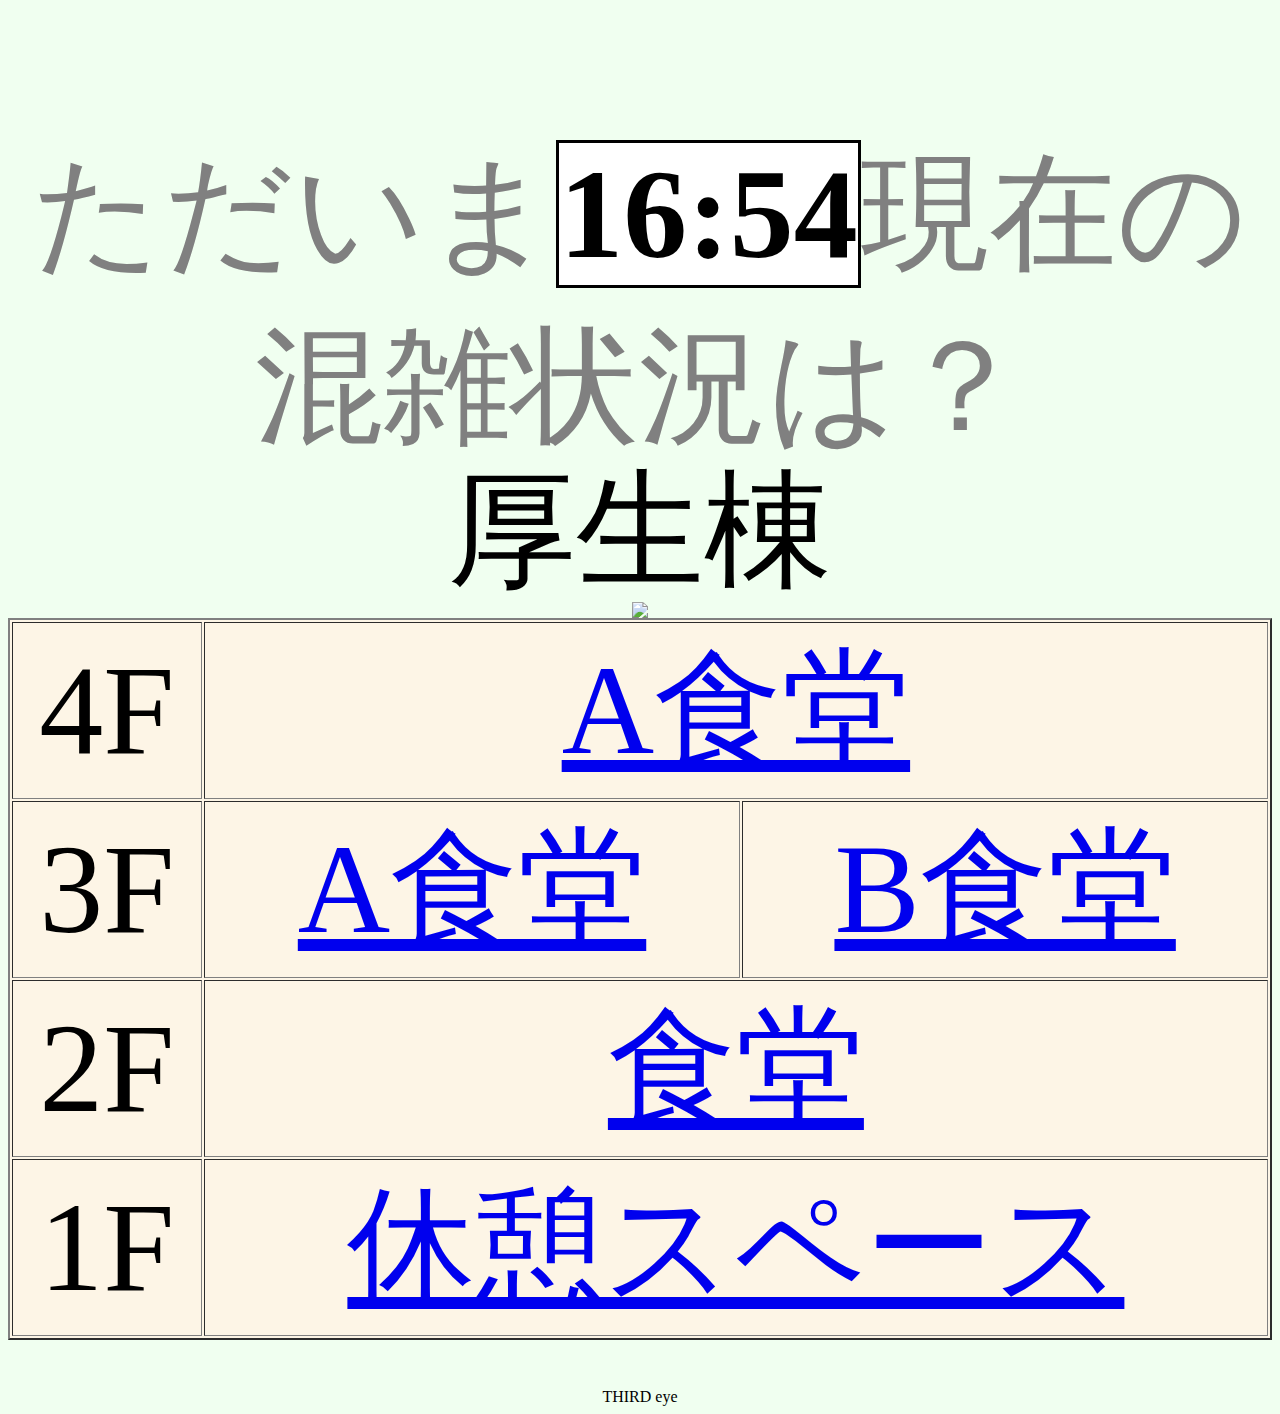
==== static/index.html @ dcf1b43f "add static/. those are created by hidaka" ====
﻿<!DOCTYPE html>
<html>
<head>
    <meta charset="UTF-8">
    <title>THIRD eye</title>
    <link rel="stylesheet" type="text/css" href="THIRD%20eye%20design.css">
    <meta name="viewport" content="width=device-width, initial-scale=1.0">
</head>
<body>
<div class="ThirdEyeUI">
    <p>
        ただいま<span id="RealtimeClockArea"></span>現在の混雑状況は？
    </p>
    <div class="kouseitou">
        <div class="yane">
            <img src="yane.png" alt="屋根の画像" title="赤い屋根">
            <p>厚生棟</p>
        </div>
        <table border="2">
            <tr>
                <td>4F</td>
                <td colspan="2">
                    <a href="./THIRD eye 4FA.html">
                        <div class="ThirdEyeUI">A食堂</div>
                    </a>
                </td>
            </tr>
            <tr>
                <td>3F</td>
                <td>
                    <a href="./THIRD eye 3FA.html">
                        <div class="ThirdEyeUI">A食堂</div>
                    </a>
                </td>
                <td>
                    <a href="./THIRD eye 3FB.html">
                        <div class="ThirdEyeUI">B食堂</div>
                    </a>
                </td>
            </tr>
            <tr>
                <td>2F</td>
                <td colspan="2">
                    <a href="./THIRD eye 2F.html">
                        <div class="ThirdEyeUI">食堂</div>
                    </a>
                </td>
            </tr>
            <tr>
                <td>1F</td>
                <td colspan="2">
                    <a href="THIRD%20eye%201F.html">
                        <div class="ThirdEyeUI">休憩スペース</div>
                    </a>
                </td>
            </tr>
        </table>
    </div>
    <div class="logo">THIRD eye</div>
</div>
<script type="text/javascript" src="THIRD%20eye.js"></script>
</body>
</html>
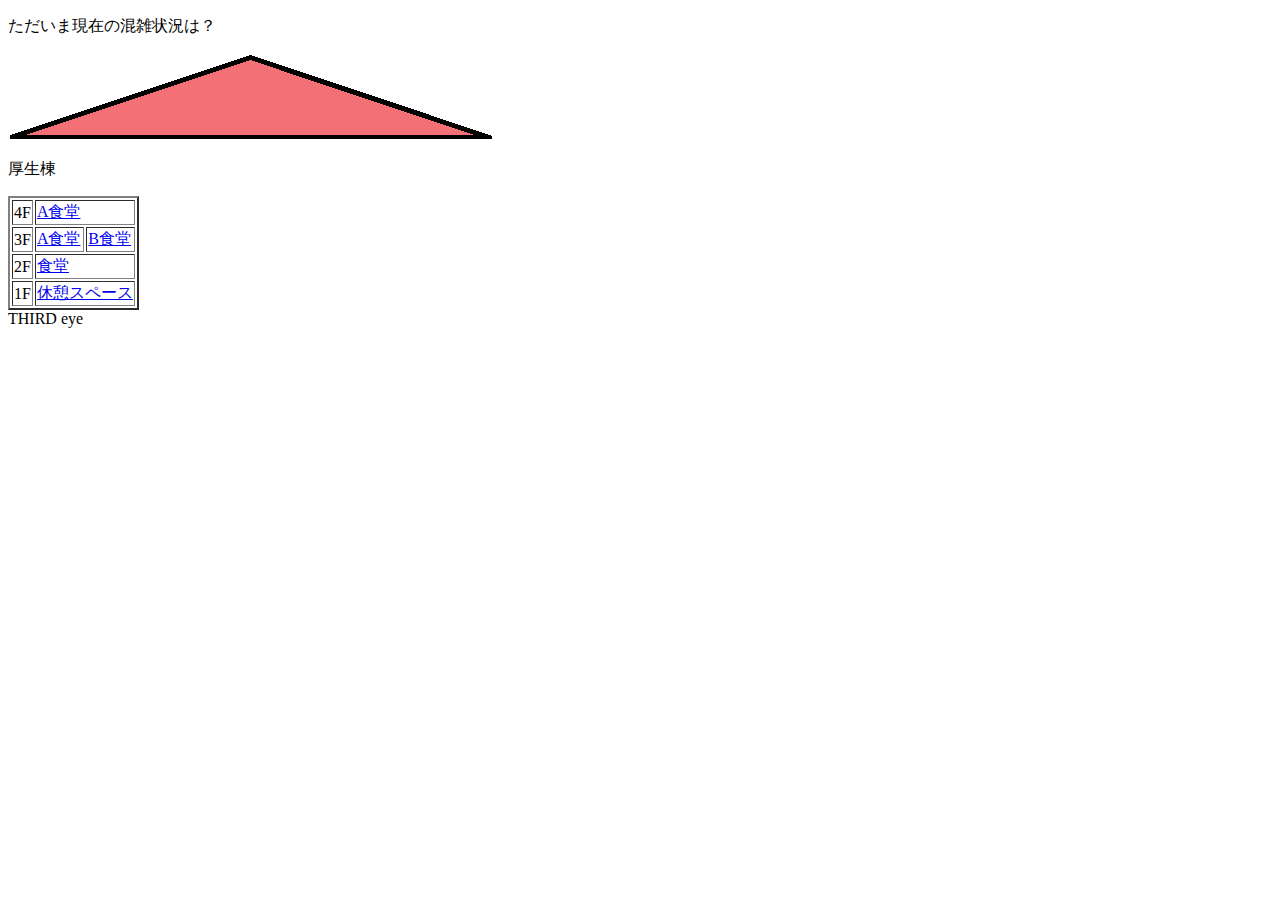
==== commit 3099643f: "rename" ====
--- a/static/index.html
+++ b/static/index.html
@@ -3,7 +3,7 @@
 <head>
     <meta charset="UTF-8">
     <title>THIRD eye</title>
-    <link rel="stylesheet" type="text/css" href="THIRD%20eye%20design.css">
+    <link rel="stylesheet" type="text/css" href="/style.css">
     <meta name="viewport" content="width=device-width, initial-scale=1.0">
 </head>
 <body>
@@ -20,7 +20,7 @@
             <tr>
                 <td>4F</td>
                 <td colspan="2">
-                    <a href="./THIRD eye 4FA.html">
+                    <a href="/status/4F-A.html">
                         <div class="ThirdEyeUI">A食堂</div>
                     </a>
                 </td>
@@ -28,12 +28,12 @@
             <tr>
                 <td>3F</td>
                 <td>
-                    <a href="./THIRD eye 3FA.html">
+                    <a href="/status/3FA.html">
                         <div class="ThirdEyeUI">A食堂</div>
                     </a>
                 </td>
                 <td>
-                    <a href="./THIRD eye 3FB.html">
+                    <a href="/status/3FB.html">
                         <div class="ThirdEyeUI">B食堂</div>
                     </a>
                 </td>
@@ -41,7 +41,7 @@
             <tr>
                 <td>2F</td>
                 <td colspan="2">
-                    <a href="./THIRD eye 2F.html">
+                    <a href="/status/2F.html">
                         <div class="ThirdEyeUI">食堂</div>
                     </a>
                 </td>
@@ -49,7 +49,7 @@
             <tr>
                 <td>1F</td>
                 <td colspan="2">
-                    <a href="THIRD%20eye%201F.html">
+                    <a href="/status/1F.html">
                         <div class="ThirdEyeUI">休憩スペース</div>
                     </a>
                 </td>
@@ -58,7 +58,7 @@
     </div>
     <div class="logo">THIRD eye</div>
 </div>
-<script type="text/javascript" src="THIRD%20eye.js"></script>
+<script type="text/javascript" src="/updater.js"></script>
 </body>
 </html>
 
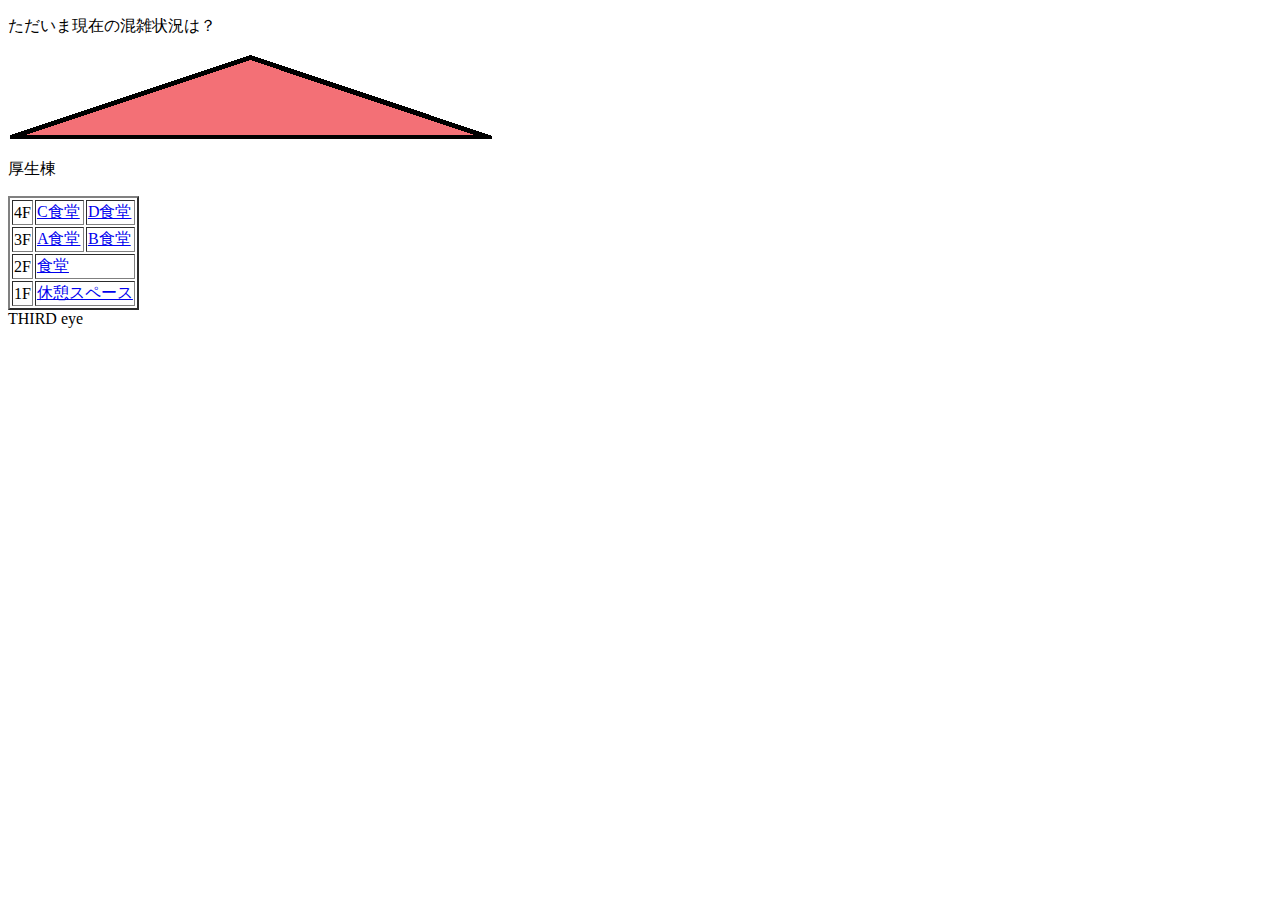
==== commit 8a7bdf14: "add 4F-C and 4F-D" ====
--- a/static/index.html
+++ b/static/index.html
@@ -19,21 +19,26 @@
         <table border="2">
             <tr>
                 <td>4F</td>
-                <td colspan="2">
-                    <a href="/status/4F-A.html">
-                        <div class="ThirdEyeUI">A食堂</div>
+                <td>
+                    <a href="/status/4F-C.html">
+                        <div class="ThirdEyeUI">C食堂</div>
+                    </a>
+                </td>
+                <td>
+                    <a href="/status/4F-D.html">
+                        <div class="ThirdEyeUI">D食堂</div>
                     </a>
                 </td>
             </tr>
             <tr>
                 <td>3F</td>
                 <td>
-                    <a href="/status/3FA.html">
+                    <a href="/status/3F-A.html">
                         <div class="ThirdEyeUI">A食堂</div>
                     </a>
                 </td>
                 <td>
-                    <a href="/status/3FB.html">
+                    <a href="/status/3F-B.html">
                         <div class="ThirdEyeUI">B食堂</div>
                     </a>
                 </td>
